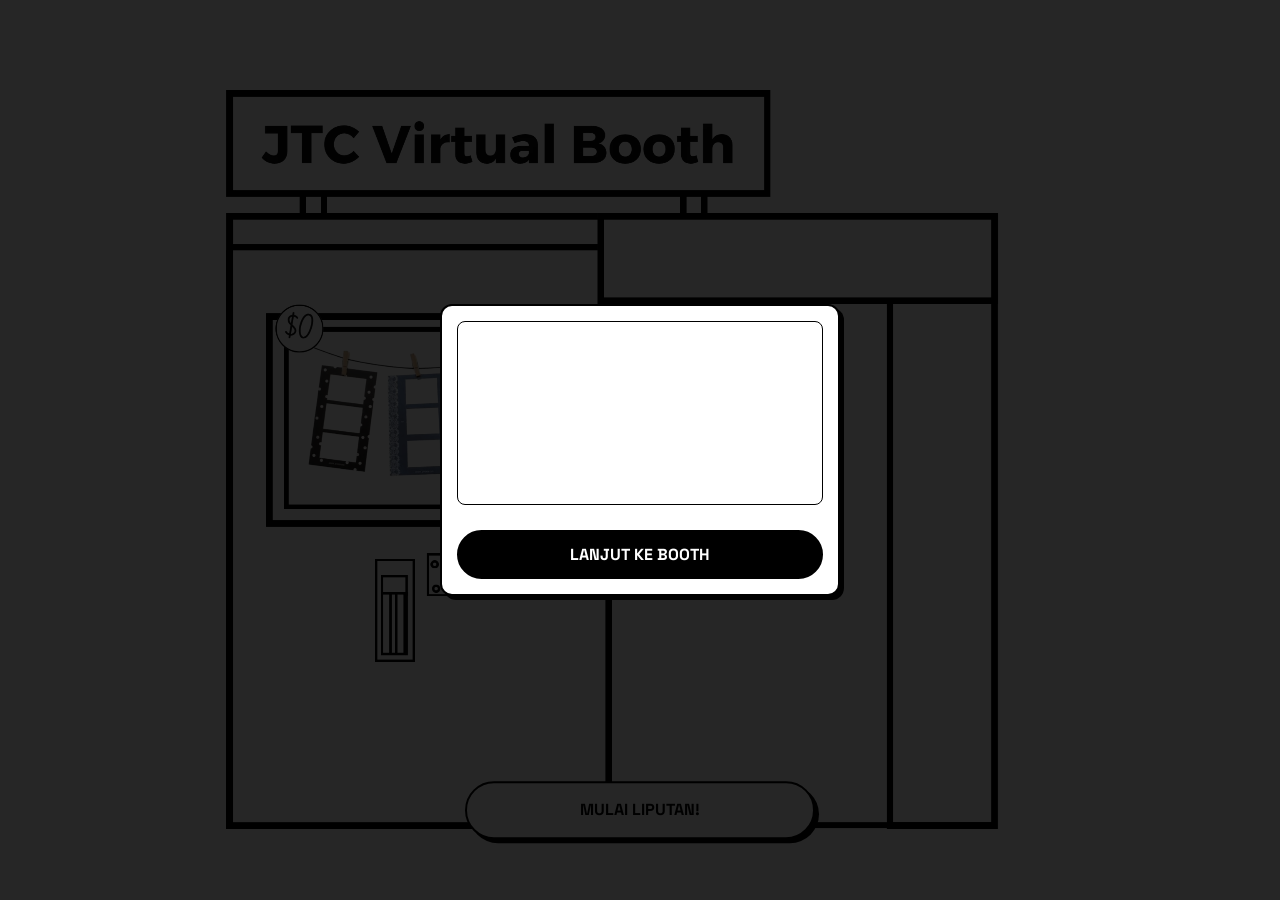
==== index.html @ 594229ee "Update index.html" ====
<!DOCTYPE html>
<html lang="id">
<head>
    <meta charset="UTF-8">
    <meta name="viewport" content="width=device-width, initial-scale=1.0, maximum-scale=1.0, user-scalable=no">
    
    <!-- 1. Kode Verifikasi Kepemilikan Google (Tetap dibiarkan agar tidak merusak Search Console Anda) -->
    <meta name="google-site-verification" content="8mz4AX_EyVaWu4_U-YeiiY80azDNydPHjLIDxRrqhX8" />

    <!-- 2. Tag SEO Utama JustikaVirtualbooth -->
    <title>JustikaVirtualbooth - LPM Justissika</title>
    <meta name="description" content="Abadikan momenmu bersama LPM Justissika FHIP UMS!">
    <meta name="keywords" content="justikavirtualbooth, lpm justissika, fhip ums, virtual photobooth, bilik lensa">
    <meta name="author" content="LPM Justissika">

    <!-- 3. Favicon Logo Baru -->
    <link rel="icon" href="assets/images/logo-justissika.png" type="image/png">

    <!-- 4. Tag Open Graph (Tampilan saat link disebar di WA/IG) -->
    <meta property="og:title" content="JustikaVirtualbooth - LPM Justissika">
    <meta property="og:description" content="Abadikan momenmu bersama LPM Justissika FHIP UMS!">
    <meta property="og:type" content="website">
    <meta property="og:url" content="https://justikavirtualbooth.dpdns.org/"> 
    <meta property="og:image" content="https://justikavirtualbooth.dpdns.org/assets/images/logo-justissika.png"> 

    <!-- 5. Schema Markup -->
    <script type="application/ld+json">
    {
      "@context": "https://schema.org",
      "@type": "WebSite",
      "url": "https://chorumbooth.dpdns.org/",
      "name": "JustikaVirtualbooth",
      "image": "https://chorumbooth.dpdns.org/assets/images/logo-justissika.png"
    }
    </script>

    <link rel="stylesheet" href="css/style.css">

    <!-- 6. Style Khusus Pop-Up Iklan (Modal) -->
    <style>
        #adModal {
            position: fixed;
            top: 0;
            left: 0;
            width: 100vw;
            height: 100vh;
            height: 100dvh;
            background-color: rgba(0, 0, 0, 0.85); /* Latar belakang gelap transparan */
            z-index: 9999;
            display: none; /* Disembunyikan secara default, diatur JS nanti */
            justify-content: center;
            align-items: center;
            padding: 20px;
        }
        .ad-content {
            background: #ffffff;
            border: 2px solid #000000;
            border-radius: var(--border-radius);
            padding: 15px;
            width: 100%;
            max-width: 400px;
            text-align: center;
            box-shadow: 4px 4px 0px rgba(0, 0, 0, 1);
            animation: popIn 0.5s cubic-bezier(0.175, 0.885, 0.32, 1.275);
        }
        @keyframes popIn {
            0% { transform: scale(0.8); opacity: 0; }
            100% { transform: scale(1); opacity: 1; }
        }
        .ad-media {
            width: 100%;
            border-radius: 8px;
            border: 1px solid #000;
            margin-bottom: 15px;
        }
        .btn-close-ad {
            background: #000000;
            color: #ffffff;
            border: 2px solid #000000;
            padding: 12px 20px;
            border-radius: var(--btn-radius);
            font-family: var(--font-heading);
            font-size: 1rem;
            cursor: pointer;
            width: 100%;
            font-weight: bold;
            text-transform: uppercase;
            transition: all 0.2s;
        }
        .btn-close-ad:hover {
            background: #ffffff;
            color: #000000;
        }
    </style>
</head>
<body>

    <!-- =========================================
         POP-UP IKLAN HANYA TAMPIL 1 KALI (SESSION)
         ========================================= -->
    <div id="adModal">
        <div class="ad-content">
            <!-- IKLAN VIDEO LOOP -->
            <video class="ad-media" autoplay loop muted playsinline>
                <source src="assets/images/Public Space.webm" type="video/webm">
            </video>

            <!-- 
            🛠️ OPSI IKLAN GAMBAR (Jika tidak pakai video, hapus tag video di atas, dan hilangkan tanda komentar '<!--' pada tag img di bawah ini) 
            <img class="ad-media" src="assets/images/Public Space.png" alt="Informasi Justissika"> 
            -->

            <button class="btn-close-ad" id="btnCloseAd">Lanjut ke booth</button>
        </div>
    </div>

    <!-- =========================================
         BACKGROUND ASET BARU (SKETCH)
         ========================================= -->
    <!-- Video khusus Layar Besar (Desktop/Laptop) -->
    <video class="vid-bg desktop-vid" autoplay loop muted playsinline>
        <source src="assets/images/sketch-bg-desktop.webm" type="video/webm">
    </video>

    <!-- Video khusus HP (Mobile) -->
    <video class="vid-bg mobile-vid" autoplay loop muted playsinline>
        <source src="assets/images/sketch-bg-mobile.webm" type="video/webm">
    </video>

    <!-- =========================================
         TOMBOL UTAMA (Sudah di tengah berkat CSS)
         ========================================= -->
    <div class="landing-content">
        <a href="guest.html" class="btn-primary btn-gas-foto">MULAI LIPUTAN!</a>
    </div>

    <!-- =========================================
         SCRIPT PENGENDALI POP-UP IKLAN
         ========================================= -->
    <script>
        document.addEventListener("DOMContentLoaded", function() {
            const adModal = document.getElementById('adModal');
            const btnCloseAd = document.getElementById('btnCloseAd');

            // Mengecek apakah tamu sudah melihat iklan di sesi ini
            const hasSeenAd = sessionStorage.getItem('justikaAdShown');

            if (!hasSeenAd) {
                // Jika belum lihat, tampilkan Pop-up
                adModal.style.display = 'flex';
            }

            // Aksi saat tombol "Lanjut ke booth" ditekan
            btnCloseAd.addEventListener('click', function() {
                adModal.style.display = 'none'; // Sembunyikan iklan
                // Simpan data di session agar tidak muncul lagi saat di-refresh/kembali ke halaman ini
                sessionStorage.setItem('justikaAdShown', 'true'); 
            });
        });
    </script>
</body>
</html>
---- css/style.css ----
@import url('https://fonts.googleapis.com/css2?family=Courier+Prime:ital,wght@0,400;0,700;1,400&family=Space+Grotesk:wght@600;700&display=swap');

/* =========================================
   GLOBAL ROOT VARIABLES (WARNA & FONT JUSTISSIKA)
   ========================================= */
:root {
    --bg-color: #ffffff; /* Background Putih Bersih */
    --surface-color: rgba(255, 255, 255, 0.9);
    --surface-light: rgba(240, 240, 240, 0.8);
    --accent-color: #000000; /* Aksen Utama Hitam (Outline & Hover) */
    --text-primary: #000000; /* Teks Hitam */
    --text-secondary: #333333; /* Teks Abu-abu Gelap */
    --danger-color: #e74c3c;
    --success-color: #2ecc71;
    --border-color: #000000; /* Garis Tepi (Outline) Hitam */
    
    /* Kombinasi Font Jurnalistik & Modern */
    --font-main: 'Courier Prime', monospace; /* Kesan ketikan/koran untuk teks */
    --font-heading: 'Space Grotesk', sans-serif; /* Tegas dan bersih untuk judul/tombol */
    
    --border-radius: 12px; /* Sudut Tumpul Standar */
    --btn-radius: 50px; /* Sudut Sangat Tumpul (Kapsul) untuk Tombol */

    /* CHORUM GRID SYSTEM VARIABLES (MOBILE DEFAULT) */
    --container-padding: 16px;
    --grid-gutter: 16px;
}

/* =========================================
   RESPONSIVE GRID VARIABLES (MEDIA QUERIES)
   ========================================= */
@media (min-width: 768px) {
    :root { --container-padding: 32px; --grid-gutter: 20px; }
}
@media (min-width: 1440px) {
    :root { --container-padding: 120px; --grid-gutter: 24px; }
}
@media (min-width: 1920px) {
    :root { --container-padding: 160px; }
}

/* =========================================
   ANTI SCROLLBAR PUTIH BERKEDIP & EFEK HP
   ========================================= */
::-webkit-scrollbar { display: none; width: 0; height: 0; }
*, html { 
    margin: 0; padding: 0; box-sizing: border-box; 
    font-family: var(--font-main); 
    -webkit-tap-highlight-color: transparent; 
    scrollbar-width: none; 
    -ms-overflow-style: none; 
}

html, body { 
    background-color: var(--bg-color); 
    color: var(--text-primary); 
    min-height: 100vh; width: 100%; max-width: 100%;
    overflow-x: hidden; font-size: 16px; line-height: 1.6; 
}

/* =========================================
   TYPOGRAPHY HIERARCHY (RASIO EMAS 1.618)
   ========================================= */
h1, h2, h3, h4, h5, h6 {
    font-family: var(--font-heading);
    font-weight: 700;
    line-height: 1.2;
    margin-bottom: 0.5rem;
    color: var(--text-primary);
}

h1 { font-size: 2.625rem; } 
h2 { font-size: 1.625rem; } 
h3 { font-size: 1.25rem; }  
p { 
    margin-bottom: 1rem; color: var(--text-secondary); text-transform: none !important; 
}

/* =========================================
   CHORUM CUSTOM GRID SYSTEM (TETAP AMAN)
   ========================================= */
.ch-container { width: 100%; margin-right: auto; margin-left: auto; padding-right: var(--container-padding); padding-left: var(--container-padding); }
.ch-row { display: flex; flex-wrap: wrap; margin-top: calc(var(--grid-gutter) * -1); margin-right: calc(var(--grid-gutter) * -0.5); margin-left: calc(var(--grid-gutter) * -0.5); }
.ch-row > * { box-sizing: border-box; flex-shrink: 0; width: 100%; max-width: 100%; padding-right: calc(var(--grid-gutter) * 0.5); padding-left: calc(var(--grid-gutter) * 0.5); margin-top: var(--grid-gutter); }

.ch-col-12 { flex: 0 0 auto; width: 100%; }
.ch-col-6  { flex: 0 0 auto; width: 50%; }

@media (min-width: 768px) {
    .ch-col-md-4  { flex: 0 0 auto; width: 33.333333%; }
    .ch-col-md-5  { flex: 0 0 auto; width: 41.666667%; }
    .ch-col-md-6  { flex: 0 0 auto; width: 50%; }
    .ch-col-md-7  { flex: 0 0 auto; width: 58.333333%; }
    .ch-col-md-8  { flex: 0 0 auto; width: 66.666667%; }
    .ch-col-md-12 { flex: 0 0 auto; width: 100%; }
}
@media (min-width: 1440px) {
    .ch-col-lg-3  { flex: 0 0 auto; width: 25%; }
    .ch-col-lg-4  { flex: 0 0 auto; width: 33.333333%; }
    .ch-col-lg-5  { flex: 0 0 auto; width: 41.666667%; }
    .ch-col-lg-6  { flex: 0 0 auto; width: 50%; }
    .ch-col-lg-7  { flex: 0 0 auto; width: 58.333333%; }
    .ch-col-lg-8  { flex: 0 0 auto; width: 66.666667%; }
    .ch-col-lg-9  { flex: 0 0 auto; width: 75%; }
    .ch-col-lg-12 { flex: 0 0 auto; width: 100%; }
}

/* =========================================
   RESPONSIVE VIDEO BACKGROUND
   ========================================= */
.vid-bg { position: fixed; top: 0; left: 0; width: 100%; height: 100vh; object-fit: cover; z-index: 0; }
.desktop-vid { display: block; }
.mobile-vid { display: none; }
@media (max-width: 768px) {
    .desktop-vid { display: none; }
    .mobile-vid { display: block; }
}

/* =========================================
   LANDING PAGE BUTTON (POSISI TENGAH)
   ========================================= */
.landing-content {
    position: fixed;
    /* 🛠️ KALIBRASI POSISI TOMBOL DI SINI 🛠️ */
    /* Jika ingin sedikit lebih ke bawah, ubah top: 50% menjadi misalnya top: 60% atau 70% */
    top: 90%;
    left: 50%;
    transform: translate(-50%, -50%);
    width: 100%;
    padding: 20px;
    display: flex;
    justify-content: center;
    align-items: center;
    z-index: 10; 
    pointer-events: none; 
}

.btn-gas-foto {
    pointer-events: auto; 
    width: 100%;
    max-width: 350px;
    padding: 18px 20px;
    font-size: 1.2rem;
    text-align: center;
    text-decoration: none;
    display: block;
    
    /* Efek Jurnalistik/Sketch: Putih, Garis Hitam, Tulisan Hitam */
    background: #ffffff;
    color: #000000; 
    border: 2px solid #000000;
    border-radius: var(--btn-radius);
    
    font-family: var(--font-heading);
    text-transform: uppercase;
    font-weight: bold;
    outline: none;
    box-shadow: 4px 4px 0px rgba(0, 0, 0, 1); /* Efek Retro/Sketch Shadow */
    transition: all 0.3s ease;
}

.btn-gas-foto:hover, .btn-gas-foto:active {
    /* Perubahan saat disorot/ditekan: Background Hitam, Garis Putih, Tulisan Putih */
    background: #000000;
    color: #ffffff;
    border: 2px solid #ffffff;
    box-shadow: 0px 0px 0px rgba(0, 0, 0, 1);
    transform: translateY(4px) translateX(4px); /* Efek tombol ditekan */
}

/* =========================================
   GLOBAL COMPONENTS (STYLE BARU)
   ========================================= */
.glass-panel {
    background: var(--surface-color);
    border: 1px solid var(--border-color);
    border-radius: var(--border-radius);
    box-shadow: 2px 2px 0px rgba(0,0,0,0.1);
}

.btn-primary {
    background: #ffffff;
    color: #000000; 
    border: 2px solid #000000;
    padding: 14px 24px;
    border-radius: var(--btn-radius);
    font-family: var(--font-heading);
    font-size: 1rem;
    cursor: pointer;
    transition: all 0.3s ease;
    text-transform: uppercase;
    width: 100%;
    font-weight: bold;
    outline: none;
}
.btn-primary:hover, .btn-primary:active {
    background: #000000;
    color: #ffffff;
    border: 2px solid #ffffff;
    transform: scale(0.98);
}

.btn-secondary {
    background: transparent;
    color: var(--text-primary);
    border: 2px solid var(--border-color);
    padding: 14px 24px;
    border-radius: var(--btn-radius);
    font-family: var(--font-heading);
    font-size: 1rem;
    cursor: pointer;
    transition: all 0.3s ease;
    width: 100%;
    text-transform: uppercase;
    font-weight: bold;
    outline: none;
}
.btn-secondary:hover, .btn-secondary:active {
    background: #000000;
    color: #ffffff;
    border-color: #ffffff;
}
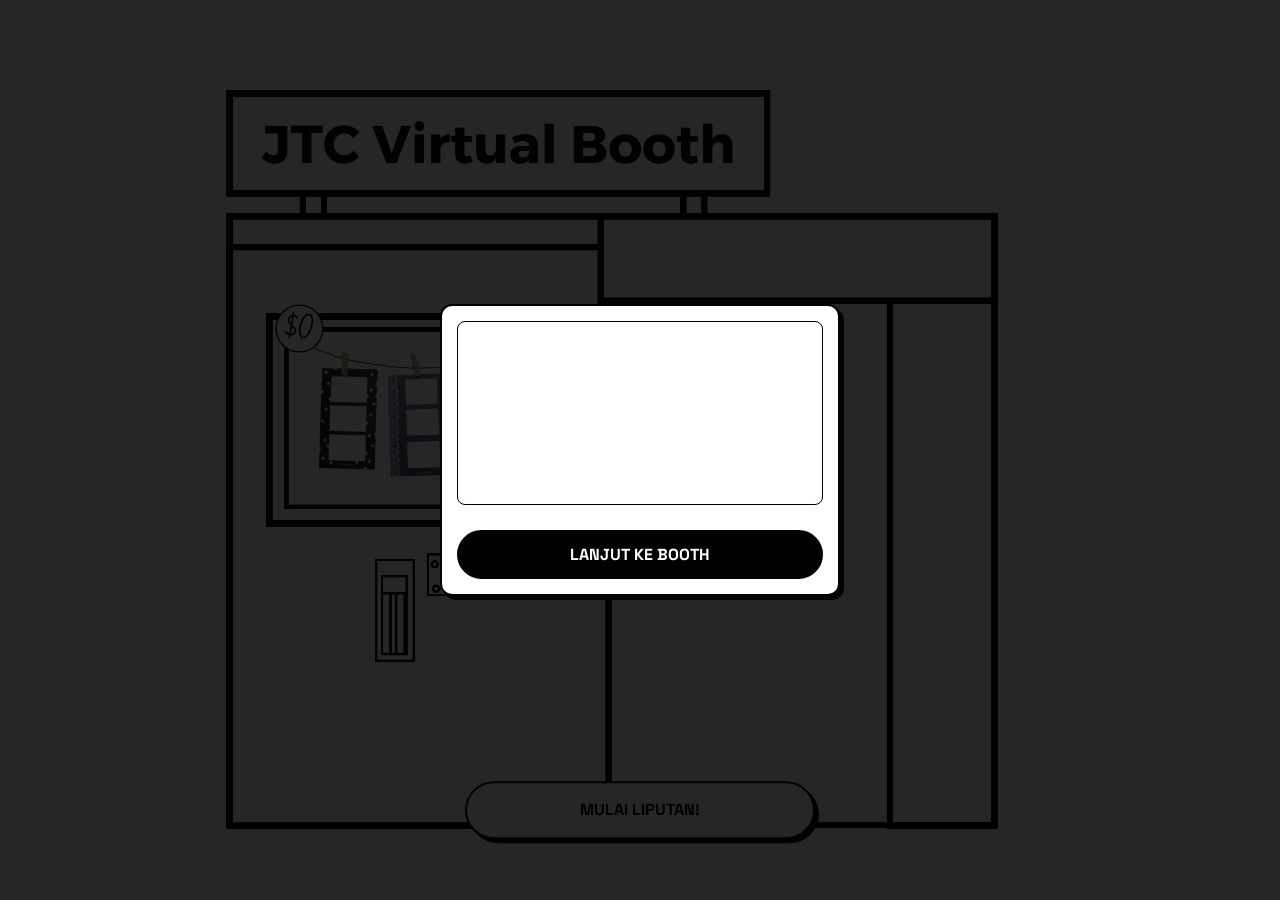
==== commit e4c1683d: "Update index.html" ====
--- a/index.html
+++ b/index.html
@@ -28,9 +28,9 @@
     {
       "@context": "https://schema.org",
       "@type": "WebSite",
-      "url": "https://chorumbooth.dpdns.org/",
+      "url": "https://justikavirtualbooth.dpdns.org/",
       "name": "JustikaVirtualbooth",
-      "image": "https://chorumbooth.dpdns.org/assets/images/logo-justissika.png"
+      "image": "https://justikavirtualbooth.dpdns.org/assets/images/logo-justissika.png"
     }
     </script>
 
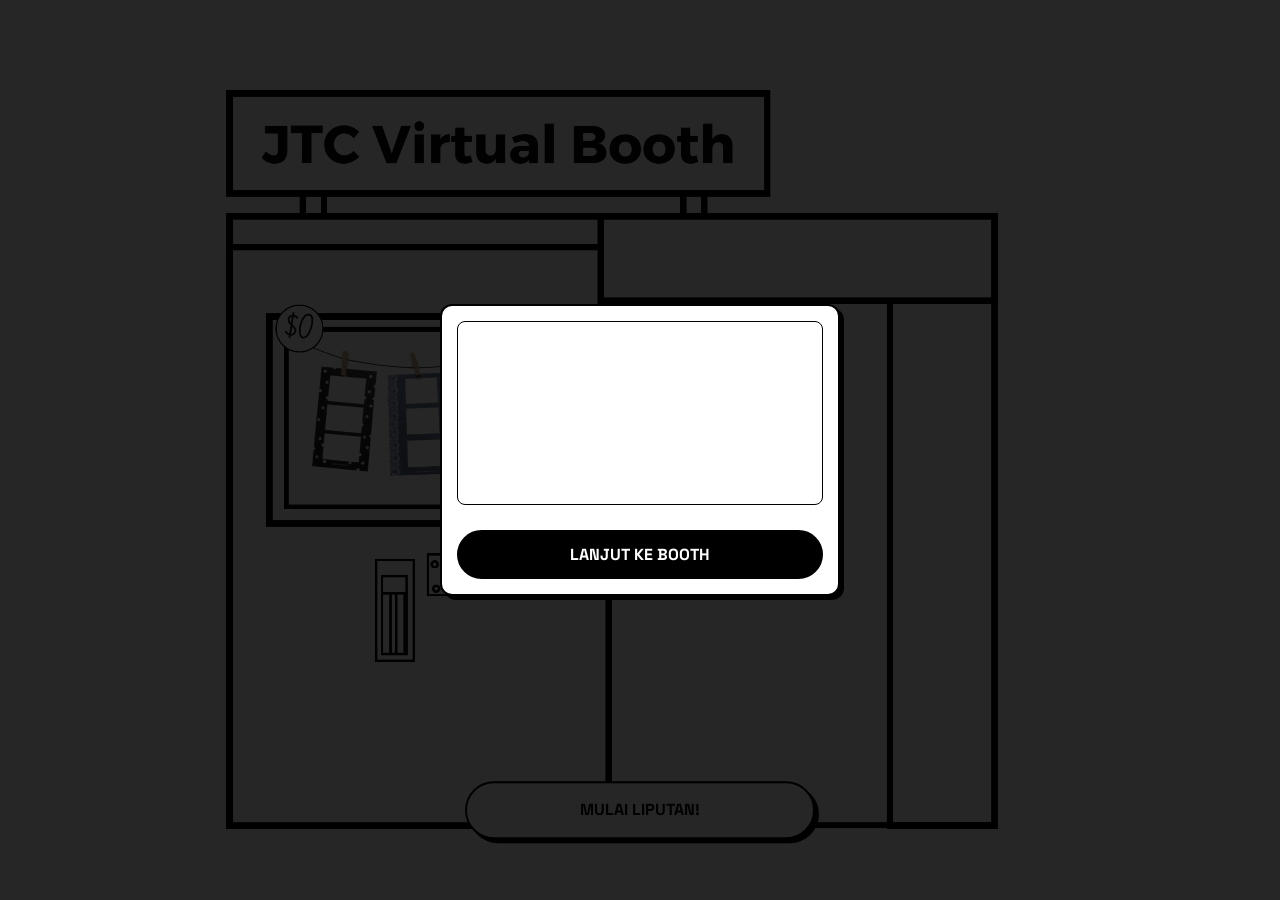
==== commit 27666091: "Update index.html" ====
--- a/index.html
+++ b/index.html
@@ -6,6 +6,7 @@
     
     <!-- 1. Kode Verifikasi Kepemilikan Google (Tetap dibiarkan agar tidak merusak Search Console Anda) -->
     <meta name="google-site-verification" content="8mz4AX_EyVaWu4_U-YeiiY80azDNydPHjLIDxRrqhX8" />
+    <meta name="google-site-verification" content="MUiFg0f9TIl4C2VU616fH67fL6o5C3GuBPh6cX5LJaI" />
 
     <!-- 2. Tag SEO Utama JustikaVirtualbooth -->
     <title>JustikaVirtualbooth - LPM Justissika</title>
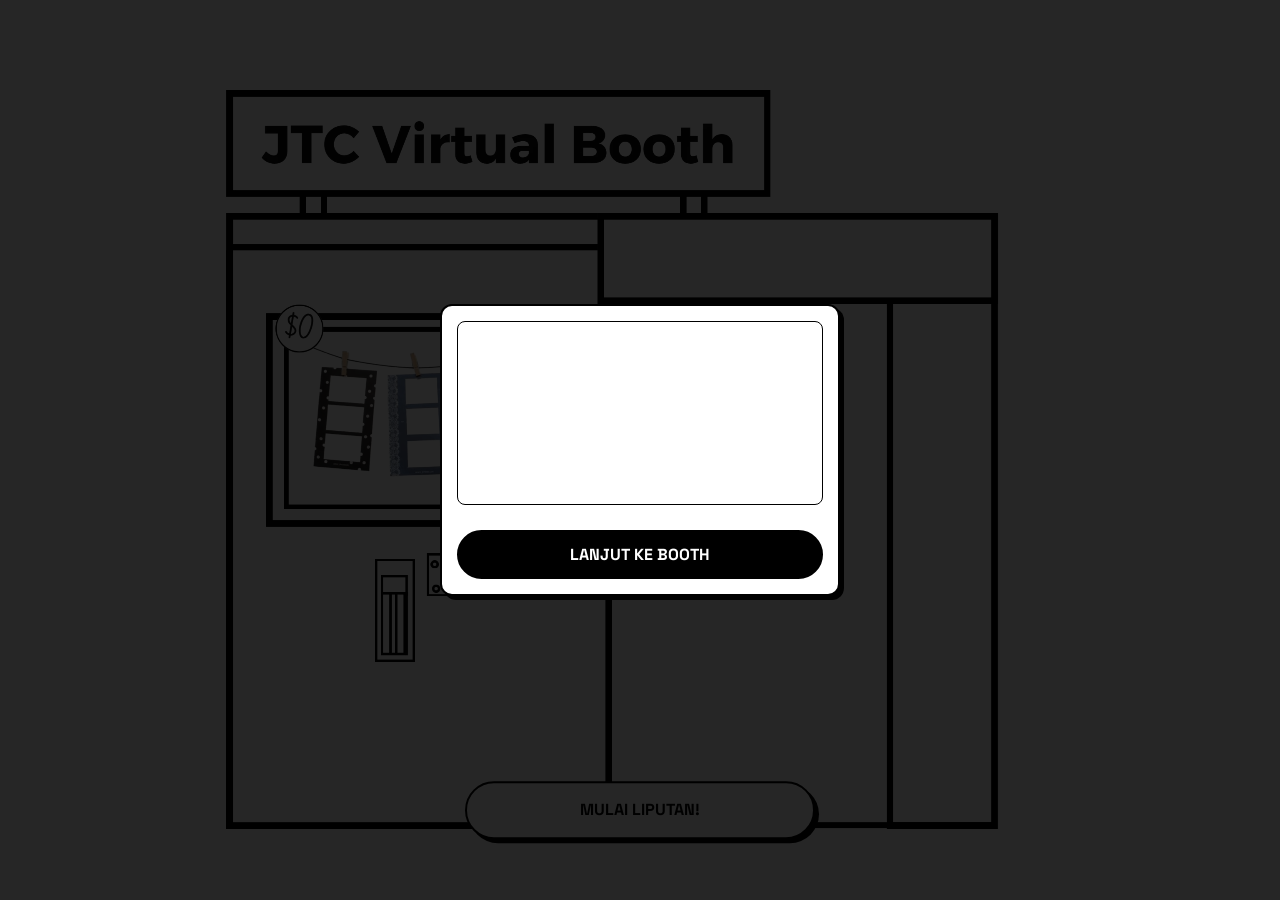
==== commit a009def9: "Update index.html" ====
--- a/index.html
+++ b/index.html
@@ -10,16 +10,16 @@
 
     <!-- 2. Tag SEO Utama JustikaVirtualbooth -->
     <title>JustikaVirtualbooth - LPM Justissika</title>
-    <meta name="description" content="Abadikan momenmu bersama LPM Justissika FHIP UMS!">
-    <meta name="keywords" content="justikavirtualbooth, lpm justissika, fhip ums, virtual photobooth, bilik lensa">
-    <meta name="author" content="LPM Justissika">
+    <meta name="description" content="Abadikan momenmu bersama LPM Justissica FHIP UMS!">
+    <meta name="keywords" content="justikavirtualbooth, lpm justissica, fhip ums, virtual photobooth, bilik lensa">
+    <meta name="author" content="LPM Justissica">
 
     <!-- 3. Favicon Logo Baru -->
     <link rel="icon" href="assets/images/logo-justissika.png" type="image/png">
 
     <!-- 4. Tag Open Graph (Tampilan saat link disebar di WA/IG) -->
     <meta property="og:title" content="JustikaVirtualbooth - LPM Justissika">
-    <meta property="og:description" content="Abadikan momenmu bersama LPM Justissika FHIP UMS!">
+    <meta property="og:description" content="Abadikan momenmu bersama LPM Justissica FHIP UMS!">
     <meta property="og:type" content="website">
     <meta property="og:url" content="https://justikavirtualbooth.dpdns.org/"> 
     <meta property="og:image" content="https://justikavirtualbooth.dpdns.org/assets/images/logo-justissika.png"> 
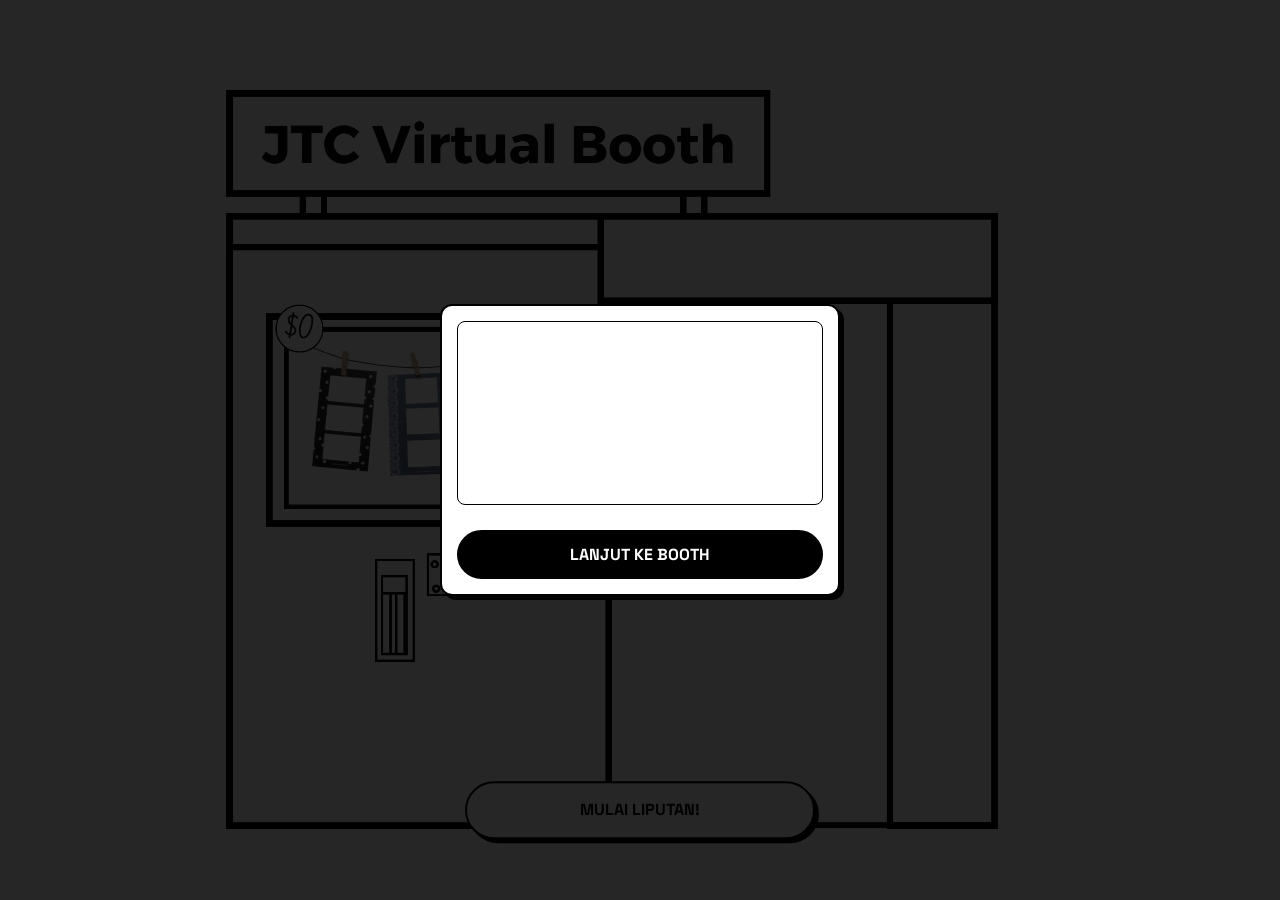
==== commit fcd44ad4: "Update index.html" ====
--- a/index.html
+++ b/index.html
@@ -6,7 +6,6 @@
     
     <!-- 1. Kode Verifikasi Kepemilikan Google (Tetap dibiarkan agar tidak merusak Search Console Anda) -->
     <meta name="google-site-verification" content="8mz4AX_EyVaWu4_U-YeiiY80azDNydPHjLIDxRrqhX8" />
-    <meta name="google-site-verification" content="MUiFg0f9TIl4C2VU616fH67fL6o5C3GuBPh6cX5LJaI" />
 
     <!-- 2. Tag SEO Utama JustikaVirtualbooth -->
     <title>JustikaVirtualbooth - LPM Justissika</title>
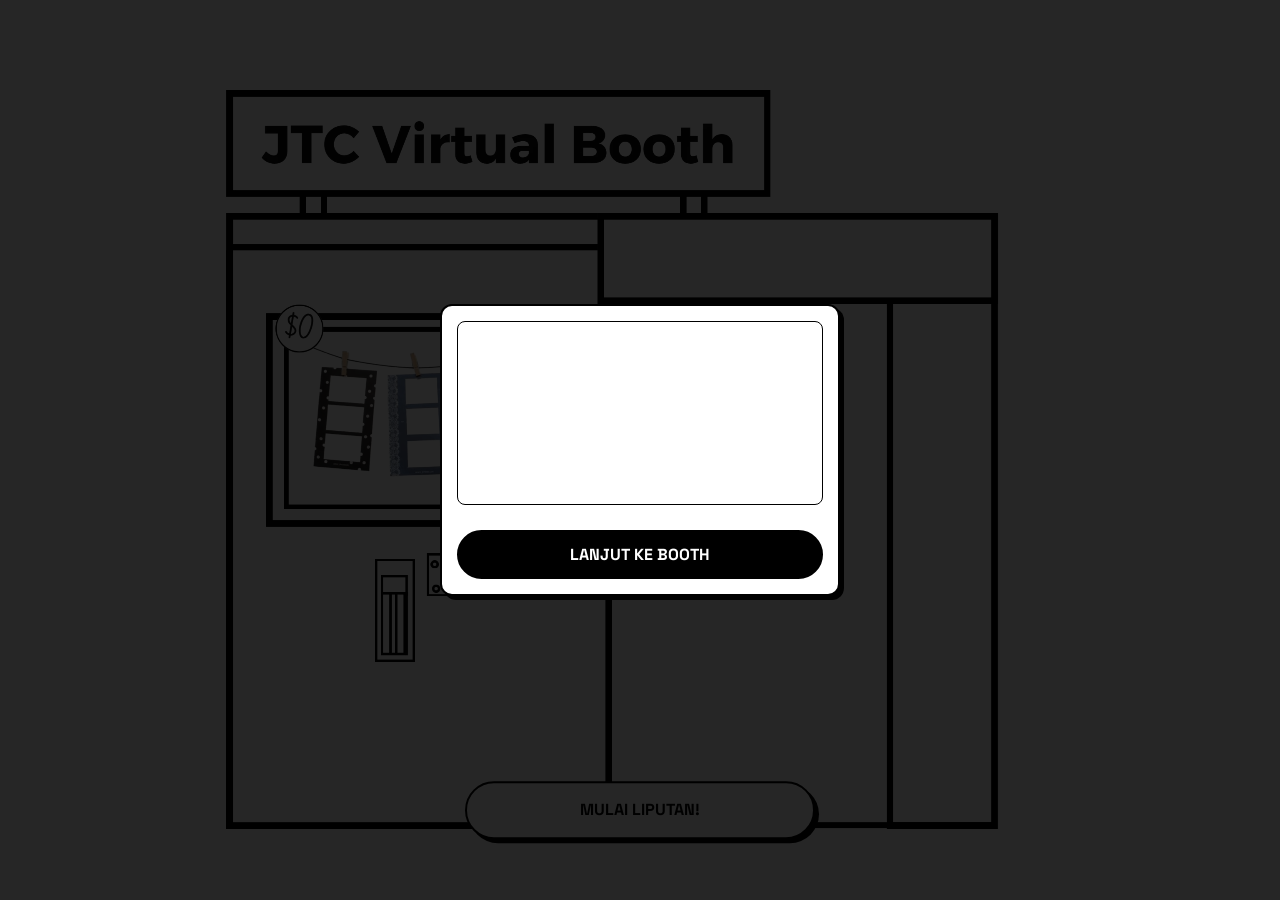
==== commit ebf08eb2: "Update index.html" ====
--- a/index.html
+++ b/index.html
@@ -4,40 +4,72 @@
     <meta charset="UTF-8">
     <meta name="viewport" content="width=device-width, initial-scale=1.0, maximum-scale=1.0, user-scalable=no">
     
-    <!-- 1. Kode Verifikasi Kepemilikan Google (Tetap dibiarkan agar tidak merusak Search Console Anda) -->
+    <!-- 1. Kode Verifikasi Kepemilikan Google (Jangan Diubah) -->
     <meta name="google-site-verification" content="8mz4AX_EyVaWu4_U-YeiiY80azDNydPHjLIDxRrqhX8" />
 
-    <!-- 2. Tag SEO Utama JustikaVirtualbooth -->
-    <title>JustikaVirtualbooth - LPM Justissika</title>
-    <meta name="description" content="Abadikan momenmu bersama LPM Justissica FHIP UMS!">
-    <meta name="keywords" content="justikavirtualbooth, lpm justissica, fhip ums, virtual photobooth, bilik lensa">
+    <!-- 2. Tag SEO Utama (Disempurnakan untuk Mesin Pencari & AI) -->
+    <title>Virtual Photobooth - LPM Justissika FH UMS</title>
+    <meta name="description" content="Virtual Photobooth resmi dari LPM Justissica FH UMS. Abadikan momen seru kamu di Public Space, buat animasi GIF, dan download foto HD secara gratis. Yuk gabung bersama kami!">
+    <meta name="keywords" content="justikavirtualbooth, lpm justissica, fhip ums, virtual photobooth, bilik lensa, pers mahasiswa, photobooth online">
     <meta name="author" content="LPM Justissica">
+    <meta name="robots" content="index, follow, max-image-preview:large">
+    <link rel="canonical" href="https://justikavirtualbooth.dpdns.org/" />
 
-    <!-- 3. Favicon Logo Baru -->
+    <!-- 3. Favicon Logo -->
     <link rel="icon" href="assets/images/logo-justissika.png" type="image/png">
 
-    <!-- 4. Tag Open Graph (Tampilan saat link disebar di WA/IG) -->
-    <meta property="og:title" content="JustikaVirtualbooth - LPM Justissika">
-    <meta property="og:description" content="Abadikan momenmu bersama LPM Justissica FHIP UMS!">
+    <!-- 4. Tag Open Graph (Preview visual untuk WhatsApp, Facebook, LINE, Instagram) -->
+    <meta property="og:title" content="Virtual Photobooth - LPM Justissika">
+    <meta property="og:description" content="Abadikan momenmu bersama LPM Justissica FH UMS! Gunakan frame eksklusif dan jadikan kenangan terbaikmu di Public Space.">
     <meta property="og:type" content="website">
     <meta property="og:url" content="https://justikavirtualbooth.dpdns.org/"> 
     <meta property="og:image" content="https://justikavirtualbooth.dpdns.org/assets/images/logo-justissika.png"> 
+    <meta property="og:site_name" content="JustikaVirtualbooth">
 
-    <!-- 5. Schema Markup -->
+    <!-- 5. Twitter Cards (Preview visual untuk X / Twitter) -->
+    <meta name="twitter:card" content="summary_large_image">
+    <meta name="twitter:url" content="https://justikavirtualbooth.dpdns.org/">
+    <meta name="twitter:title" content="Virtual Photobooth - LPM Justissika">
+    <meta name="twitter:description" content="Abadikan momenmu bersama LPM Justissica FH UMS! Gunakan frame eksklusif dan jadikan kenangan terbaikmu di Public Space.">
+    <meta name="twitter:image" content="https://justikavirtualbooth.dpdns.org/assets/images/logo-justissika.png">
+
+    <!-- 6. Schema Markup (Diubah ke WebApplication agar AI lebih mudah mengkategorikan situs Anda) -->
     <script type="application/ld+json">
     {
       "@context": "https://schema.org",
-      "@type": "WebSite",
+      "@type": "WebApplication",
       "url": "https://justikavirtualbooth.dpdns.org/",
       "name": "JustikaVirtualbooth",
-      "image": "https://justikavirtualbooth.dpdns.org/assets/images/logo-justissika.png"
+      "alternateName": "Virtual Photobooth LPM Justissica",
+      "image": "https://justikavirtualbooth.dpdns.org/assets/images/logo-justissika.png",
+      "applicationCategory": "PhotographyApplication",
+      "operatingSystem": "All",
+      "description": "Virtual Photobooth interaktif resmi dari LPM Justissica FH UMS untuk mengabadikan momen Public Space dan pendaftaran anggota baru.",
+      "author": {
+        "@type": "Organization",
+        "name": "LPM Justissica",
+        "url": "https://www.instagram.com/lpm_justissica"
+      }
     }
     </script>
 
     <link rel="stylesheet" href="css/style.css">
 
-    <!-- 6. Style Khusus Pop-Up Iklan (Modal) -->
+    <!-- 7. Style Khusus Pop-Up Iklan & Aksesibilitas SEO -->
     <style>
+        /* Sembunyikan teks SEO dari layar, tapi tetap terbaca oleh bot Google & AI */
+        .seo-hidden-text {
+            position: absolute;
+            width: 1px;
+            height: 1px;
+            padding: 0;
+            margin: -1px;
+            overflow: hidden;
+            clip: rect(0, 0, 0, 0);
+            white-space: nowrap;
+            border: 0;
+        }
+
         #adModal {
             position: fixed;
             top: 0;
@@ -55,7 +87,7 @@
         .ad-content {
             background: #ffffff;
             border: 2px solid #000000;
-            border-radius: var(--border-radius);
+            border-radius: var(--border-radius, 8px);
             padding: 15px;
             width: 100%;
             max-width: 400px;
@@ -78,8 +110,8 @@
             color: #ffffff;
             border: 2px solid #000000;
             padding: 12px 20px;
-            border-radius: var(--btn-radius);
-            font-family: var(--font-heading);
+            border-radius: var(--btn-radius, 8px);
+            font-family: var(--font-heading, sans-serif);
             font-size: 1rem;
             cursor: pointer;
             width: 100%;
@@ -96,6 +128,14 @@
 <body>
 
     <!-- =========================================
+         TEKS SEMANTIK SEO UNTUK BOT AI & GOOGLE
+         ========================================= -->
+    <div class="seo-hidden-text">
+        <h1>Justika Virtual Booth - LPM Justissica FH UMS</h1>
+        <p>Selamat datang di platform Virtual Photobooth resmi dari Lembaga Pers Mahasiswa (LPM) Justissica Fakultas Hukum Universitas Muhammadiyah Surakarta. Abadikan momen terbaik Anda selama acara Public Space. Fitur kami meliputi pemilihan frame unik, animasi berita berjalan (news ticker), dan unduh foto resolusi tinggi secara gratis.</p>
+    </div>
+
+    <!-- =========================================
          POP-UP IKLAN HANYA TAMPIL 1 KALI (SESSION)
          ========================================= -->
     <div id="adModal">
@@ -104,11 +144,6 @@
             <video class="ad-media" autoplay loop muted playsinline>
                 <source src="assets/images/Public Space.webm" type="video/webm">
             </video>
-
-            <!-- 
-            🛠️ OPSI IKLAN GAMBAR (Jika tidak pakai video, hapus tag video di atas, dan hilangkan tanda komentar '<!--' pada tag img di bawah ini) 
-            <img class="ad-media" src="assets/images/Public Space.png" alt="Informasi Justissika"> 
-            -->
 
             <button class="btn-close-ad" id="btnCloseAd">Lanjut ke booth</button>
         </div>
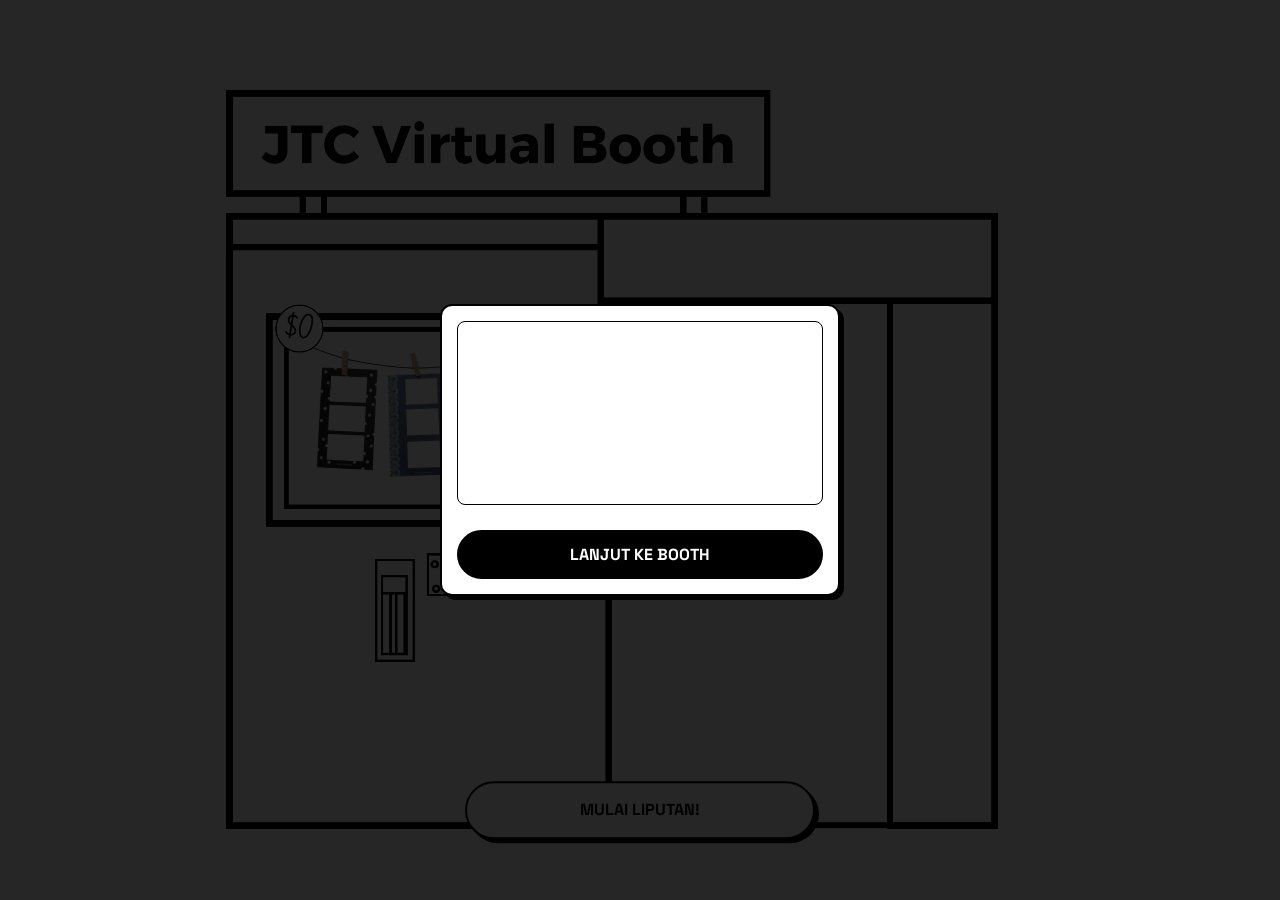
==== commit ea253767: "Update index.html" ====
--- a/index.html
+++ b/index.html
@@ -8,9 +8,9 @@
     <meta name="google-site-verification" content="8mz4AX_EyVaWu4_U-YeiiY80azDNydPHjLIDxRrqhX8" />
 
     <!-- 2. Tag SEO Utama (Disempurnakan untuk Mesin Pencari & AI) -->
-    <title>Virtual Photobooth - LPM Justissika FH UMS</title>
-    <meta name="description" content="Virtual Photobooth resmi dari LPM Justissica FH UMS. Abadikan momen seru kamu di Public Space, buat animasi GIF, dan download foto HD secara gratis. Yuk gabung bersama kami!">
-    <meta name="keywords" content="justikavirtualbooth, lpm justissica, fhip ums, virtual photobooth, bilik lensa, pers mahasiswa, photobooth online">
+    <title>Virtual Photobooth - LPM Justissika IP UMS</title>
+    <meta name="description" content="Virtual Photobooth resmi dari LPM Justissica  UMS. Abadikan momen seru kamu di Public Space, buat animasi GIF, dan download foto HD secara gratis. Yuk gabung bersama kami!">
+    <meta name="keywords" content="justikavirtualbooth, lpm justissica, ip ums, virtual photobooth, bilik lensa, pers mahasiswa, photobooth online">
     <meta name="author" content="LPM Justissica">
     <meta name="robots" content="index, follow, max-image-preview:large">
     <link rel="canonical" href="https://justikavirtualbooth.dpdns.org/" />
@@ -20,7 +20,7 @@
 
     <!-- 4. Tag Open Graph (Preview visual untuk WhatsApp, Facebook, LINE, Instagram) -->
     <meta property="og:title" content="Virtual Photobooth - LPM Justissika">
-    <meta property="og:description" content="Abadikan momenmu bersama LPM Justissica FH UMS! Gunakan frame eksklusif dan jadikan kenangan terbaikmu di Public Space.">
+    <meta property="og:description" content="Abadikan momenmu bersama LPM Justissica  UMS! Gunakan frame eksklusif dan jadikan kenangan terbaikmu di Public Space.">
     <meta property="og:type" content="website">
     <meta property="og:url" content="https://justikavirtualbooth.dpdns.org/"> 
     <meta property="og:image" content="https://justikavirtualbooth.dpdns.org/assets/images/logo-justissika.png"> 
@@ -30,7 +30,7 @@
     <meta name="twitter:card" content="summary_large_image">
     <meta name="twitter:url" content="https://justikavirtualbooth.dpdns.org/">
     <meta name="twitter:title" content="Virtual Photobooth - LPM Justissika">
-    <meta name="twitter:description" content="Abadikan momenmu bersama LPM Justissica FH UMS! Gunakan frame eksklusif dan jadikan kenangan terbaikmu di Public Space.">
+    <meta name="twitter:description" content="Abadikan momenmu bersama LPM Justissica  UMS! Gunakan frame eksklusif dan jadikan kenangan terbaikmu di Public Space.">
     <meta name="twitter:image" content="https://justikavirtualbooth.dpdns.org/assets/images/logo-justissika.png">
 
     <!-- 6. Schema Markup (Diubah ke WebApplication agar AI lebih mudah mengkategorikan situs Anda) -->
@@ -44,7 +44,7 @@
       "image": "https://justikavirtualbooth.dpdns.org/assets/images/logo-justissika.png",
       "applicationCategory": "PhotographyApplication",
       "operatingSystem": "All",
-      "description": "Virtual Photobooth interaktif resmi dari LPM Justissica FH UMS untuk mengabadikan momen Public Space dan pendaftaran anggota baru.",
+      "description": "Virtual Photobooth interaktif resmi dari LPM Justissica  UMS untuk mengabadikan momen Public Space dan pendaftaran anggota baru.",
       "author": {
         "@type": "Organization",
         "name": "LPM Justissica",
@@ -131,7 +131,7 @@
          TEKS SEMANTIK SEO UNTUK BOT AI & GOOGLE
          ========================================= -->
     <div class="seo-hidden-text">
-        <h1>Justika Virtual Booth - LPM Justissica FH UMS</h1>
+        <h1>Justika Virtual Booth - LPM Justissica  UMS</h1>
         <p>Selamat datang di platform Virtual Photobooth resmi dari Lembaga Pers Mahasiswa (LPM) Justissica Fakultas Hukum Universitas Muhammadiyah Surakarta. Abadikan momen terbaik Anda selama acara Public Space. Fitur kami meliputi pemilihan frame unik, animasi berita berjalan (news ticker), dan unduh foto resolusi tinggi secara gratis.</p>
     </div>
 
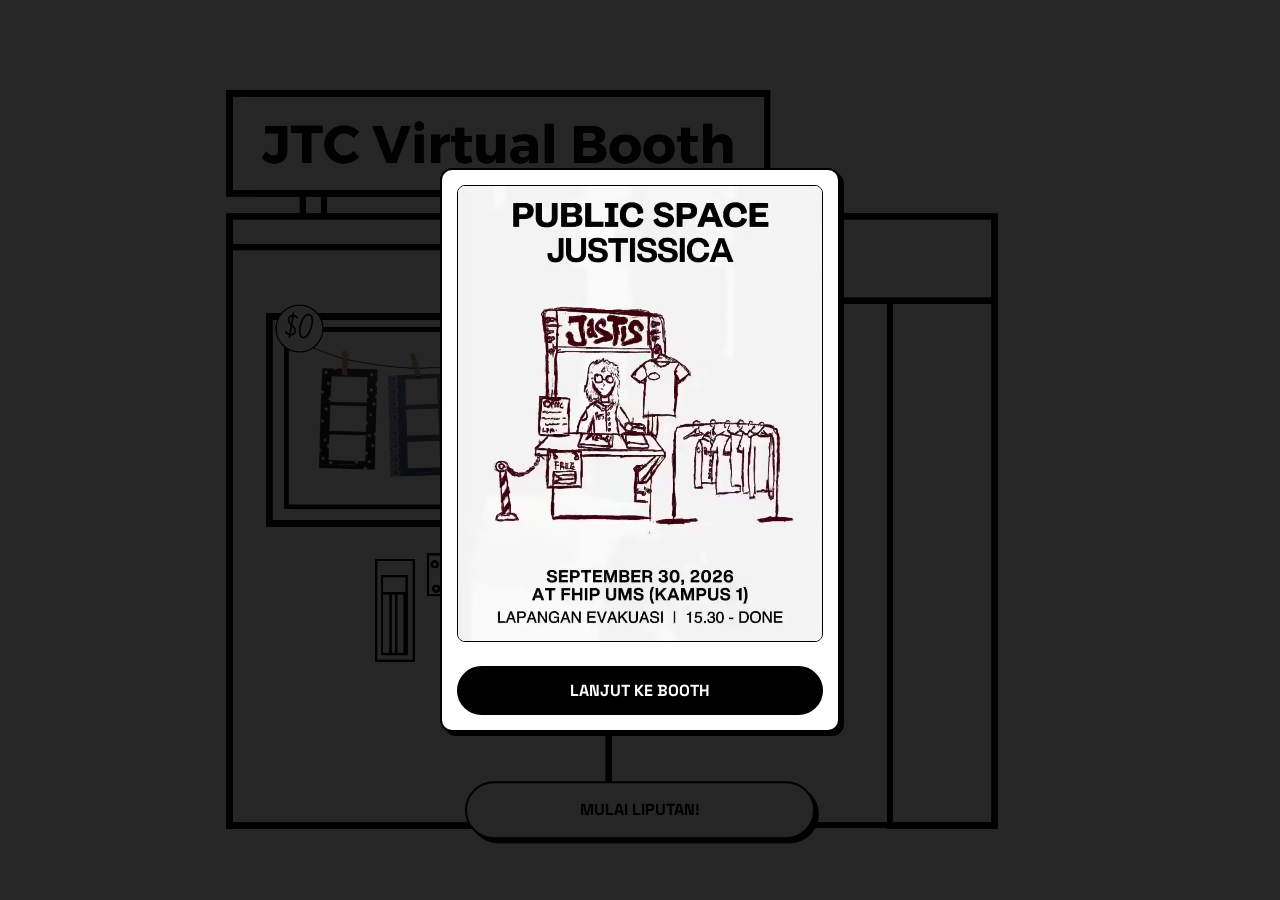
==== commit ed01ea1f: "Update index.html" ====
--- a/index.html
+++ b/index.html
@@ -9,8 +9,8 @@
 
     <!-- 2. Tag SEO Utama (Disempurnakan untuk Mesin Pencari & AI) -->
     <title>Virtual Photobooth - LPM Justissika IP UMS</title>
-    <meta name="description" content="Virtual Photobooth resmi dari LPM Justissica  UMS. Abadikan momen seru kamu di Public Space, buat animasi GIF, dan download foto HD secara gratis. Yuk gabung bersama kami!">
-    <meta name="keywords" content="justikavirtualbooth, lpm justissica, ip ums, virtual photobooth, bilik lensa, pers mahasiswa, photobooth online">
+    <meta name="description" content="Virtual Photobooth resmi dari LPM Justissica FHIP UMS. Abadikan momen seru kamu di Public Space, buat animasi GIF, dan download foto HD secara gratis. Yuk gabung bersama kami!">
+    <meta name="keywords" content="justikavirtualbooth, lpm justissica, fhip ums, virtual photobooth, bilik lensa, pers mahasiswa, photobooth online">
     <meta name="author" content="LPM Justissica">
     <meta name="robots" content="index, follow, max-image-preview:large">
     <link rel="canonical" href="https://justikavirtualbooth.dpdns.org/" />
@@ -44,7 +44,7 @@
       "image": "https://justikavirtualbooth.dpdns.org/assets/images/logo-justissika.png",
       "applicationCategory": "PhotographyApplication",
       "operatingSystem": "All",
-      "description": "Virtual Photobooth interaktif resmi dari LPM Justissica  UMS untuk mengabadikan momen Public Space dan pendaftaran anggota baru.",
+      "description": "Virtual Photobooth interaktif resmi dari LPM Justissica FHIP UMS untuk mengabadikan momen Public Space dan pendaftaran anggota baru.",
       "author": {
         "@type": "Organization",
         "name": "LPM Justissica",
